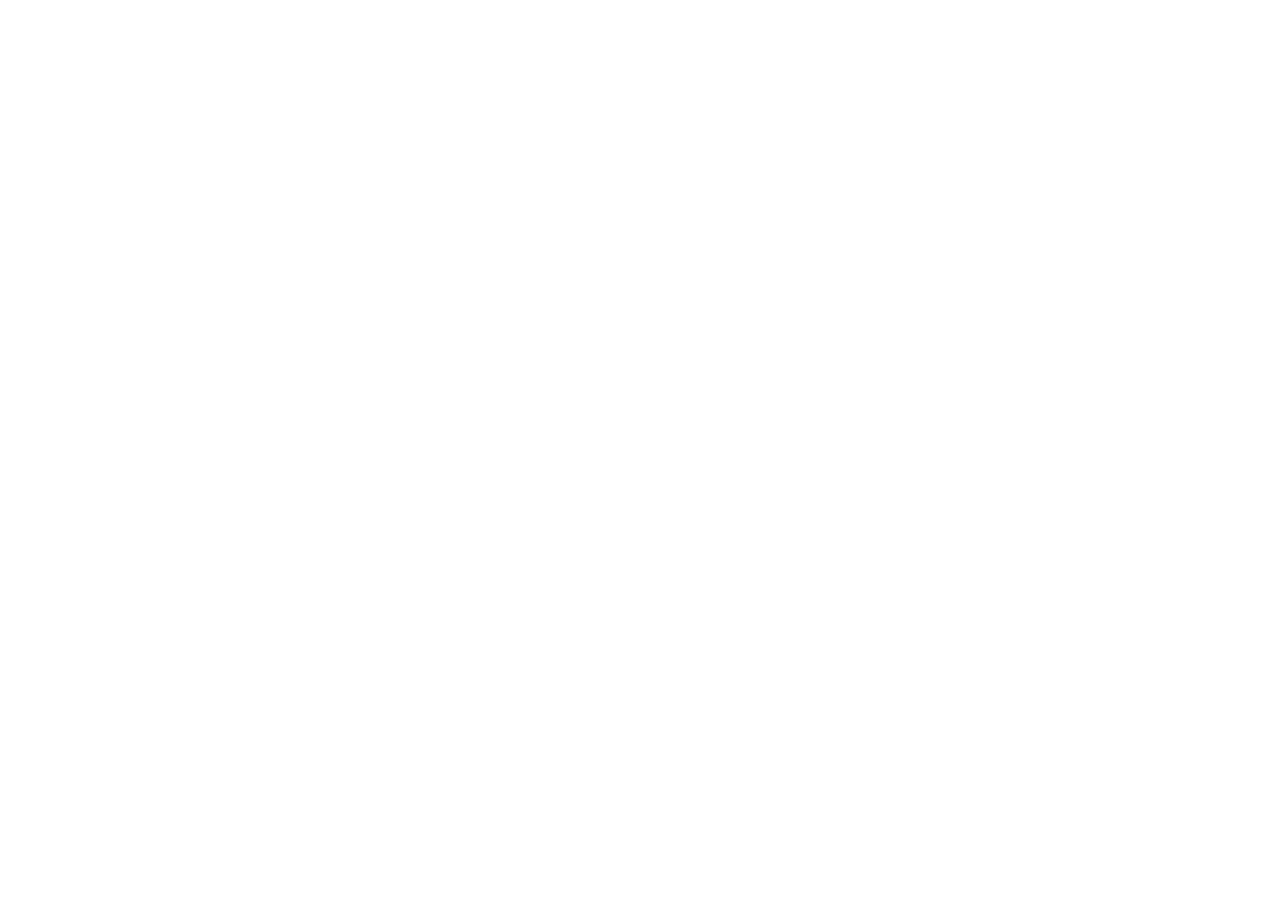
==== category.product.html @ 02448e05 "feat: add class category" ====
<!DOCTYPE html>
<html lang="en">
<head>
    <meta charset="UTF-8">
    <meta name="viewport" content="width=device-width, initial-scale=1.0">
    <script src="../assets/js/category.product.js"></script>
    <link rel="stylesheet" href="../assets/css/category.product.css">
    <title>Mercado da isa</title>
</head>
<body>
    
</body>
</html>
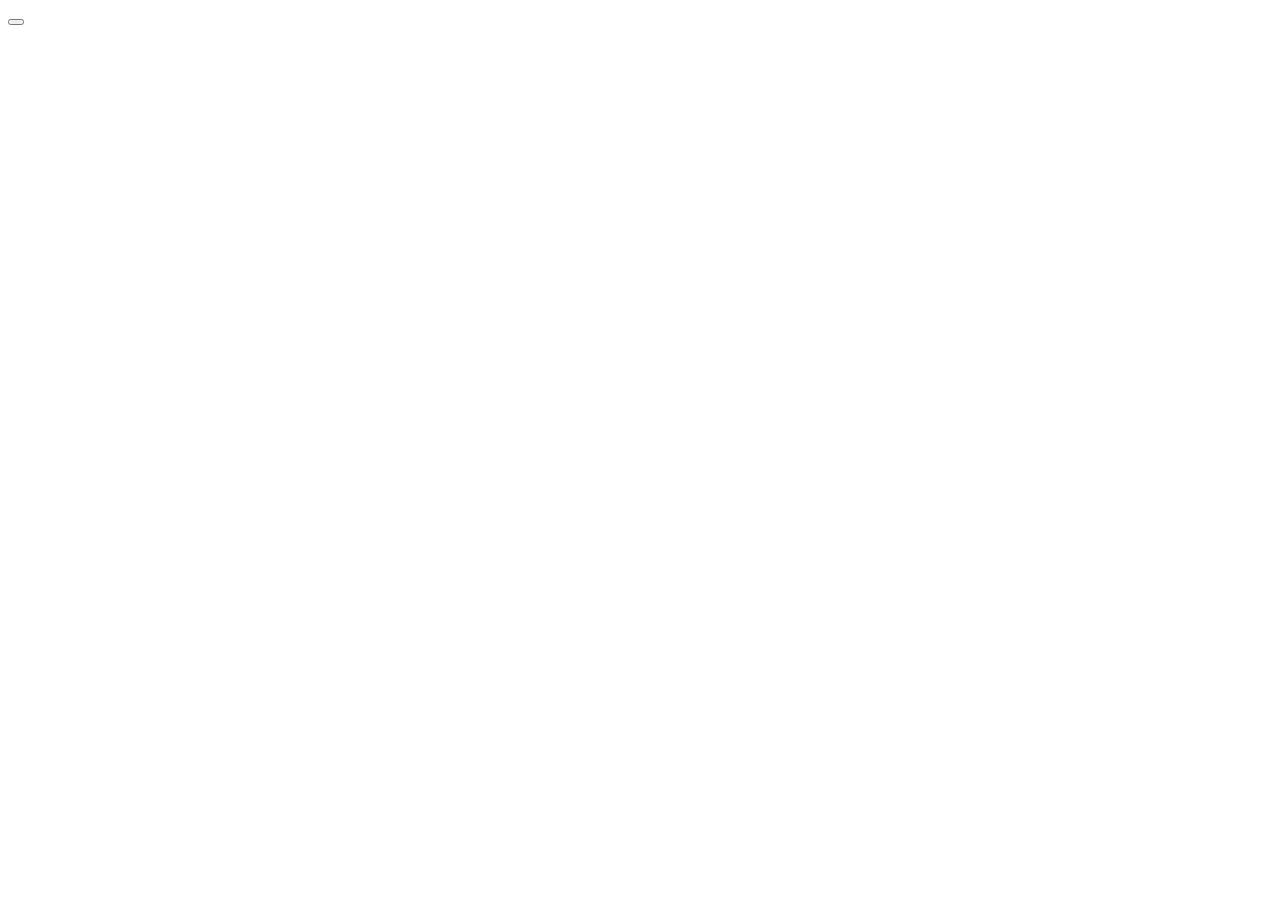
==== commit 7f958afc: "feat: create functionCreateCategory" ====
--- a/category.product.html
+++ b/category.product.html
@@ -3,11 +3,11 @@
 <head>
     <meta charset="UTF-8">
     <meta name="viewport" content="width=device-width, initial-scale=1.0">
-    <script src="../assets/js/category.product.js"></script>
-    <link rel="stylesheet" href="../assets/css/category.product.css">
+    <script src="./assets/js/category.product.js"></script>
+    <link rel="stylesheet" href="./assets/css/category.product.css">
     <title>Mercado da isa</title>
 </head>
 <body>
-    
+    <button onclick="createCategory()"></button>
 </body>
 </html>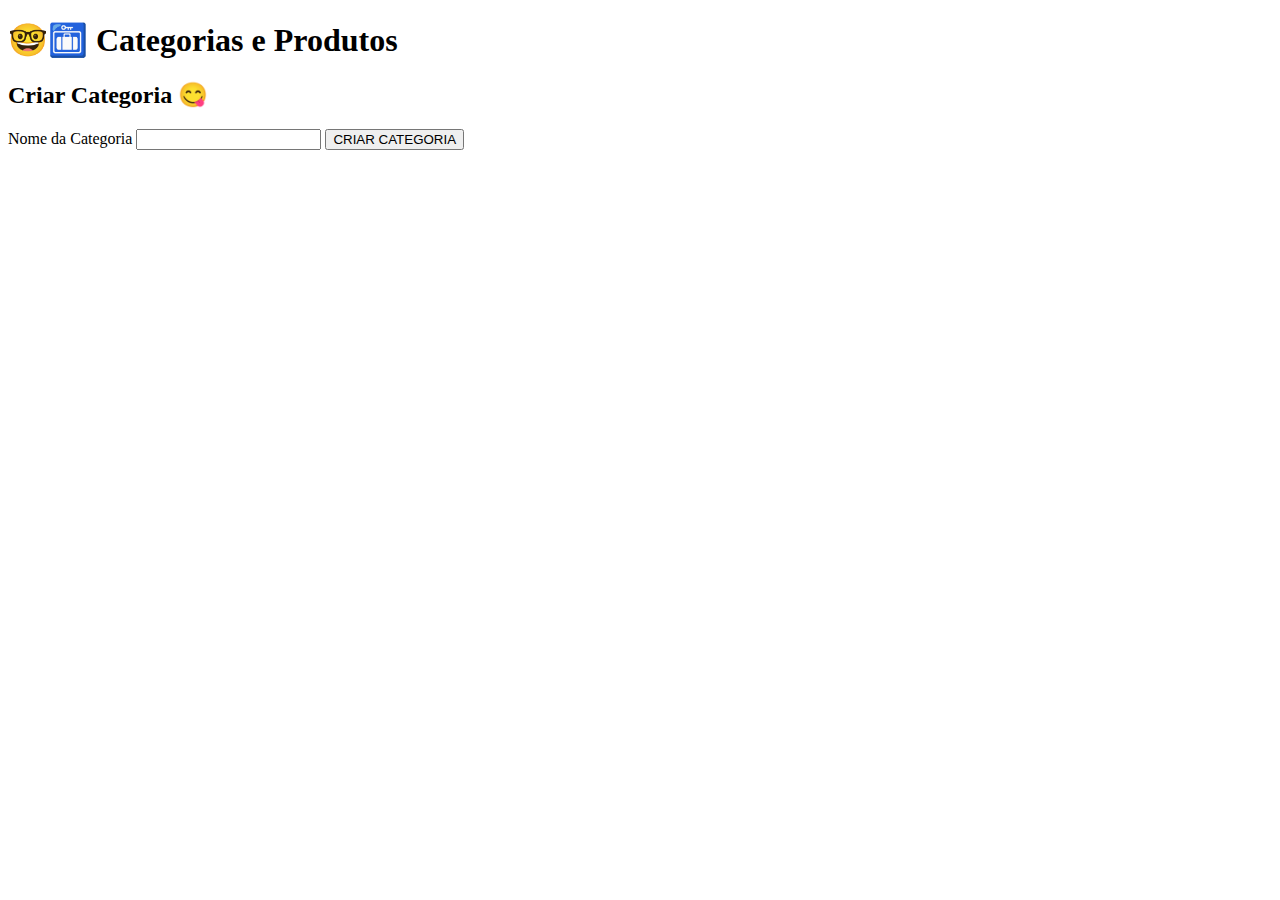
==== commit 5d84cf94: "feat: initial html" ====
--- a/category.product.html
+++ b/category.product.html
@@ -8,6 +8,14 @@
     <title>Mercado da isa</title>
 </head>
 <body>
-    <button onclick="createCategory()"></button>
+<div id="container">
+    <h1>🤓🛅 Categorias e Produtos</h1>
+    <div class="form-Container">
+        <h2>Criar Categoria 😋</h2>
+        <label>Nome da Categoria</label>
+        <input type="text" id="categoryName" required>
+        <button class="btn">CRIAR CATEGORIA</button>
+    </div>
+</div>
 </body>
 </html>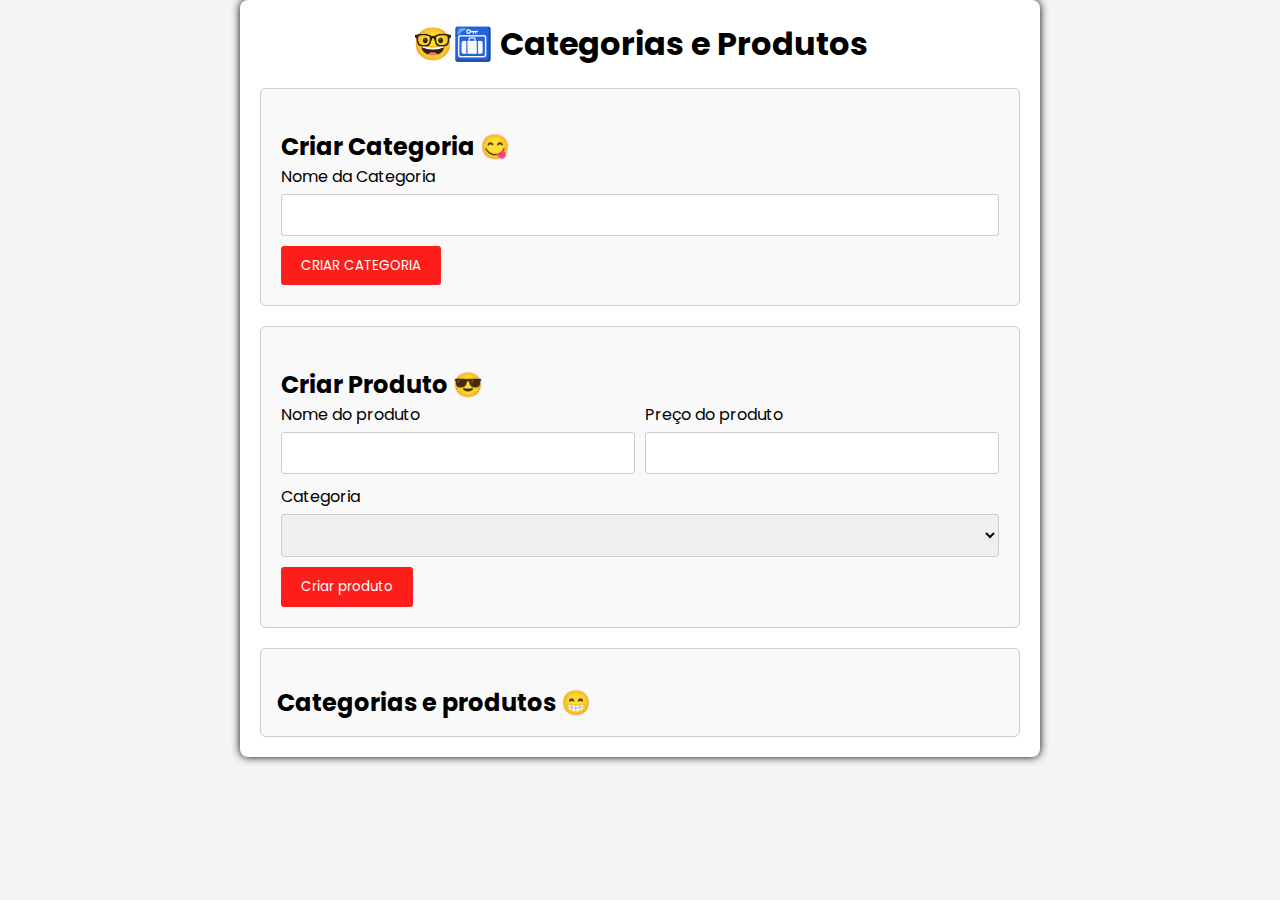
==== commit 460224d4: "feat: finish style" ====
--- a/category.product.html
+++ b/category.product.html
@@ -1,5 +1,6 @@
 <!DOCTYPE html>
 <html lang="en">
+
 <head>
     <meta charset="UTF-8">
     <meta name="viewport" content="width=device-width, initial-scale=1.0">
@@ -7,15 +8,40 @@
     <link rel="stylesheet" href="./assets/css/category.product.css">
     <title>Mercado da isa</title>
 </head>
+
 <body>
-<div id="container">
-    <h1>🤓🛅 Categorias e Produtos</h1>
-    <div class="form-Container">
-        <h2>Criar Categoria 😋</h2>
-        <label>Nome da Categoria</label>
-        <input type="text" id="categoryName" required>
-        <button class="btn">CRIAR CATEGORIA</button>
+    <div id="container">
+        <h1>🤓🛅 Categorias e Produtos</h1>
+        <div class="form-Container">
+            <h2>Criar Categoria 😋</h2>
+            <label for="categoryName">Nome da Categoria</label>
+            <input type="text" id="categoryName" required>
+            <button class="btn">CRIAR CATEGORIA</button>
+        </div>
+        <div class="form-Container">
+            <h2>Criar Produto 😎</h2>
+            <div id="productInfo">
+                <div class="productInputs">
+                    <label for="productName">Nome do produto</label>
+                    <input type="text" id="productName" required>
+                </div>
+                <div class="productInputs">
+                    <label for="productPrice">Preço do produto</label>
+                    <input type="number" id="productPrice" required>
+                </div>
+            </div>
+            <label for="">Categoria</label>
+            <select id="productCategory" required>
+                    <!-- will be a dinamically filled via js -->
+            </select>
+            <button class="btn">Criar produto</button>
+        </div>
+        <!-- div responsavel pela lista de categorias e  produtos -->
+        <div class="list-container">
+            <h2>Categorias e produtos 😁</h2>
+            <ul id="categoriesList"></ul>
+        </div>
     </div>
-</div>
 </body>
+
 </html>--- a/assets/css/category.product.css
+++ b/assets/css/category.product.css
@@ -0,0 +1,103 @@
+@import url('https://fonts.googleapis.com/css2?family=Poppins:wght@100;200;300;400;500;600&display=swap');
+
+* {
+    margin: 0;
+    padding: 0;
+    box-sizing: border-box;
+    font-family: "Poppins", sans-serif;
+}
+
+body {
+    background-color: #f4f4f4;
+}
+
+#container {
+    max-width: 50rem;
+    margin: 0 auto;
+    background-color: #fff;
+    padding: 1.25rem;
+    border-radius: 0.5rem;
+    box-shadow: 0.0.0.5rem rgba(0, 0, 0, 1);
+}
+
+h1 {
+    text-align: center;
+    margin-bottom: 1.25rem;
+}
+
+h2 {
+    margin-top: 1.25rem;
+}
+
+.form-Container {
+    border: 1px solid #ccc;
+    padding: 1.25rem;
+    margin-bottom: 1.25rem;
+    border-radius: 6px;
+    background-color: #f9f9f9;
+}
+
+.form-Container label {
+    display: block;
+    margin-bottom: 0.31rem;
+}
+
+.form-Container input,
+select {
+    width: 100%;
+    padding: 0.62rem;
+    margin-bottom: 0.62rem;
+    border: 1px solid #ccc;
+    border-radius: 3px;
+    box-sizing: border-box;
+}
+
+#productInfo {
+    display: flex;
+    justify-content: space-between;
+    align-items: center;
+    gap: 0.62rem
+}
+
+.productInputs {
+    display: flex;
+    flex-direction: column;
+    justify-content: space-between;
+    width: 100%;
+}
+
+.btn {
+    background-color: #fd1d1b;
+    color: #fff;
+    padding: 0.62rem 1.25rem;
+    border: none;
+    cursor: pointer;
+    border-radius: 3px;
+    transition: background-color 0.3s ease;
+}
+
+.btn:hover {
+    background-color: #e60e0e;
+    color: #fff;
+    transform: scale(1.01);
+}
+.list-container{
+    background-color: #f9f9f9;
+    padding: 1rem;
+    border: 1px solid #ccc;
+    border-radius: 6px;
+    max-height: 20rem;
+    overflow-y: auto;
+}
+.list-container ul{
+    list-style: none;
+    padding: 0;
+    margin: 0;
+}
+.list-container li{
+    margin-bottom: 0.62rem;
+    padding: 0.62rem;
+    background-color: #fff;
+    border: 1px solid #ccc;
+    border-radius: 3px;
+}